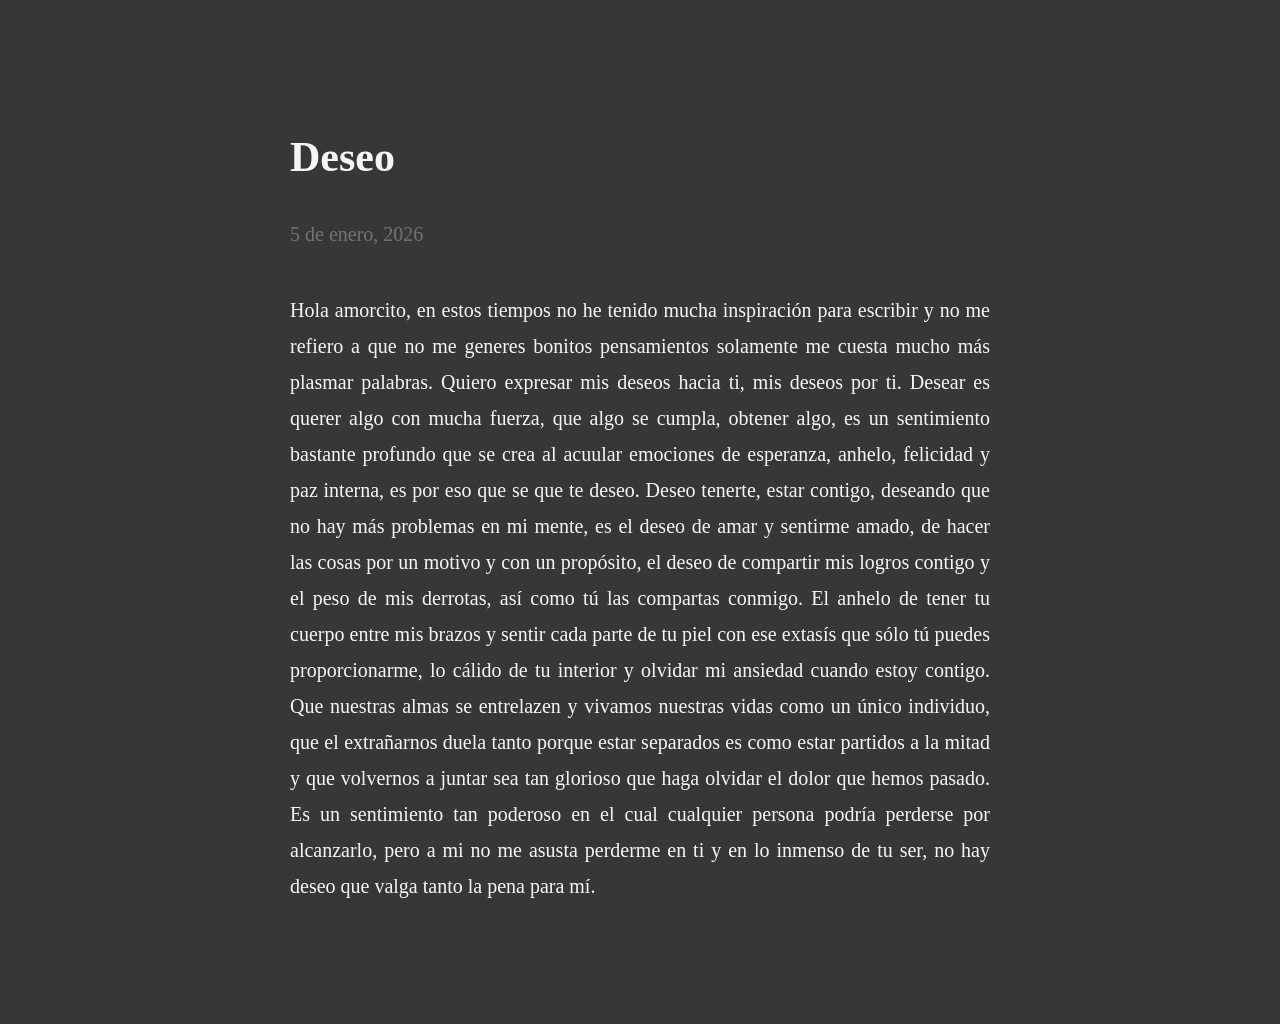
==== textos/texto-001.html @ 260b7d31 "Add files via upload" ====
<!DOCTYPE html>
<html lang="es">
<head>


  <meta charset="UTF-8">
  <title>Deseo</title>
  <link rel="stylesheet" href="../style.css">
  <link rel="stylesheet" href="../lectura.css">
</head>
<body>

  <article>
    <h1>Deseo</h1>
    <p class="fecha">5 de enero, 2026</p>

    <div class="contenido">
      <p>
        Hola amorcito, en estos tiempos no he tenido mucha inspiración para escribir y no me refiero a que no me generes bonitos pensamientos solamente me cuesta mucho más plasmar palabras.
        Quiero expresar mis deseos hacia ti, mis deseos por ti.
        Desear es querer algo con mucha fuerza, que algo se cumpla, obtener algo, es un sentimiento bastante profundo que se crea al acuular emociones de esperanza, anhelo, felicidad y paz interna, es por eso que se que te deseo.
        Deseo tenerte, estar contigo, deseando que no hay más problemas en mi mente, es el deseo de amar y sentirme amado, de hacer las cosas por un motivo y con un propósito, el deseo de compartir mis logros contigo y el peso de mis derrotas, así como tú las compartas conmigo.
        El anhelo de tener tu cuerpo entre mis brazos y sentir cada parte de tu piel con ese extasís que sólo tú puedes proporcionarme, lo cálido de tu interior y olvidar mi ansiedad cuando estoy contigo.
        Que nuestras almas se entrelazen y vivamos nuestras vidas como un único individuo, que el extrañarnos duela tanto porque estar separados es como estar partidos a la mitad y que volvernos a juntar sea tan glorioso que haga olvidar el dolor que hemos pasado.
        Es un sentimiento tan poderoso en el cual cualquier persona podría perderse por alcanzarlo, pero a mi no me asusta perderme en ti y en lo inmenso de tu ser, no hay deseo que valga tanto la pena para mí.
      </p>
    </div>
  </article>

</body>
</html>
---- style.css ----
body {
  font-family: Georgia, "Times New Roman", serif;
  background-color: #f4f1ec;
  color: #222;
  margin: 0;
  padding: 40px;
}

h1 {
  font-size: 42px;
  margin-bottom: 10px;
}

p {
  font-size: 20px;
  max-width: 1000px;
  text-align: justify;
}
.destacado img {
  width: 100%;
  max-height: 350px;
  object-fit: cover;
  border-radius: 12px;
  margin-bottom: 20px;
}
.portada {
  width: 100%;
  max-height: 350px;
  overflow: hidden;
  border-radius: 14px;
  margin-bottom: 20px;
}

.portada img {
  width: 100%;
  height: 100%;
  object-fit: cover;
}
.portada-principal {
  width: 100%;
  max-height: 360px;
  object-fit: cover;
  border-radius: 14px;
  margin-bottom: 20px;
}
.banner {
  background-color: #e0ddd7;
  padding: 40px 20px;
  margin: -40px -40px 40px -40px;
  text-align: center;
}

.banner h1 {
  margin: 0;
  font-size: 48px;
}
.banner {
  position: relative;
}

.icono {
  position: absolute;
  top: 10px;
  width: 100px;
}

.izquierda {
  left: 40px;
}

.derecha {
  right: 40px;
}
.seccion {
  display: flex;
  align-items: center;
  gap: 20px;
  margin: 60px 0 30px;
  color: #555;
  font-size: 18px;
}

.seccion::before,
.seccion::after {
  content: "";
  flex: 1;
  height: 1px;
  background: #bbb;
}
#ultimos {
  display: flex;
  gap: 20px;
  flex-wrap: wrap;
}
.tarjeta {
  width: 260px;
  padding: 20px;
  border: 1px solid #ccc;
  border-radius: 14px;
  background: white;
}

.tarjeta h3 {
  margin: 0 0 8px;
  font-size: 20px;
}

.tarjeta .fecha {
  font-size: 13px;
  color: #777;
  margin-bottom: 12px;
}

.tarjeta a {
  text-decoration: none;
  color: #222;
  font-weight: bold;
}

.proximamente {
  display: flex;
  align-items: center;
  justify-content: center;
  font-style: italic;
  color: #777;
}

a {
  color: #881818;
  text-decoration: none;
}

a:hover {
  text-decoration: underline;
}
.tarjeta a {
  color: #881818;
  font-weight: 600;
}
---- lectura.css ----
body {
  background-color: #383636;
  color: #f7f4f4;
}

article {
  max-width: 700px;
  margin: 80px auto;
  line-height: 1.8;
}

article h1 {
  font-size: 42px;
  margin-bottom: 10px;
}

.fecha {
  color: #727171;
  margin-bottom: 40px;
}

.contenido p {
  font-size: 20px;
  margin-bottom: 20px;
}
article {
  text-shadow: 0 0 1px rgba(255,255,255,0.05);
}
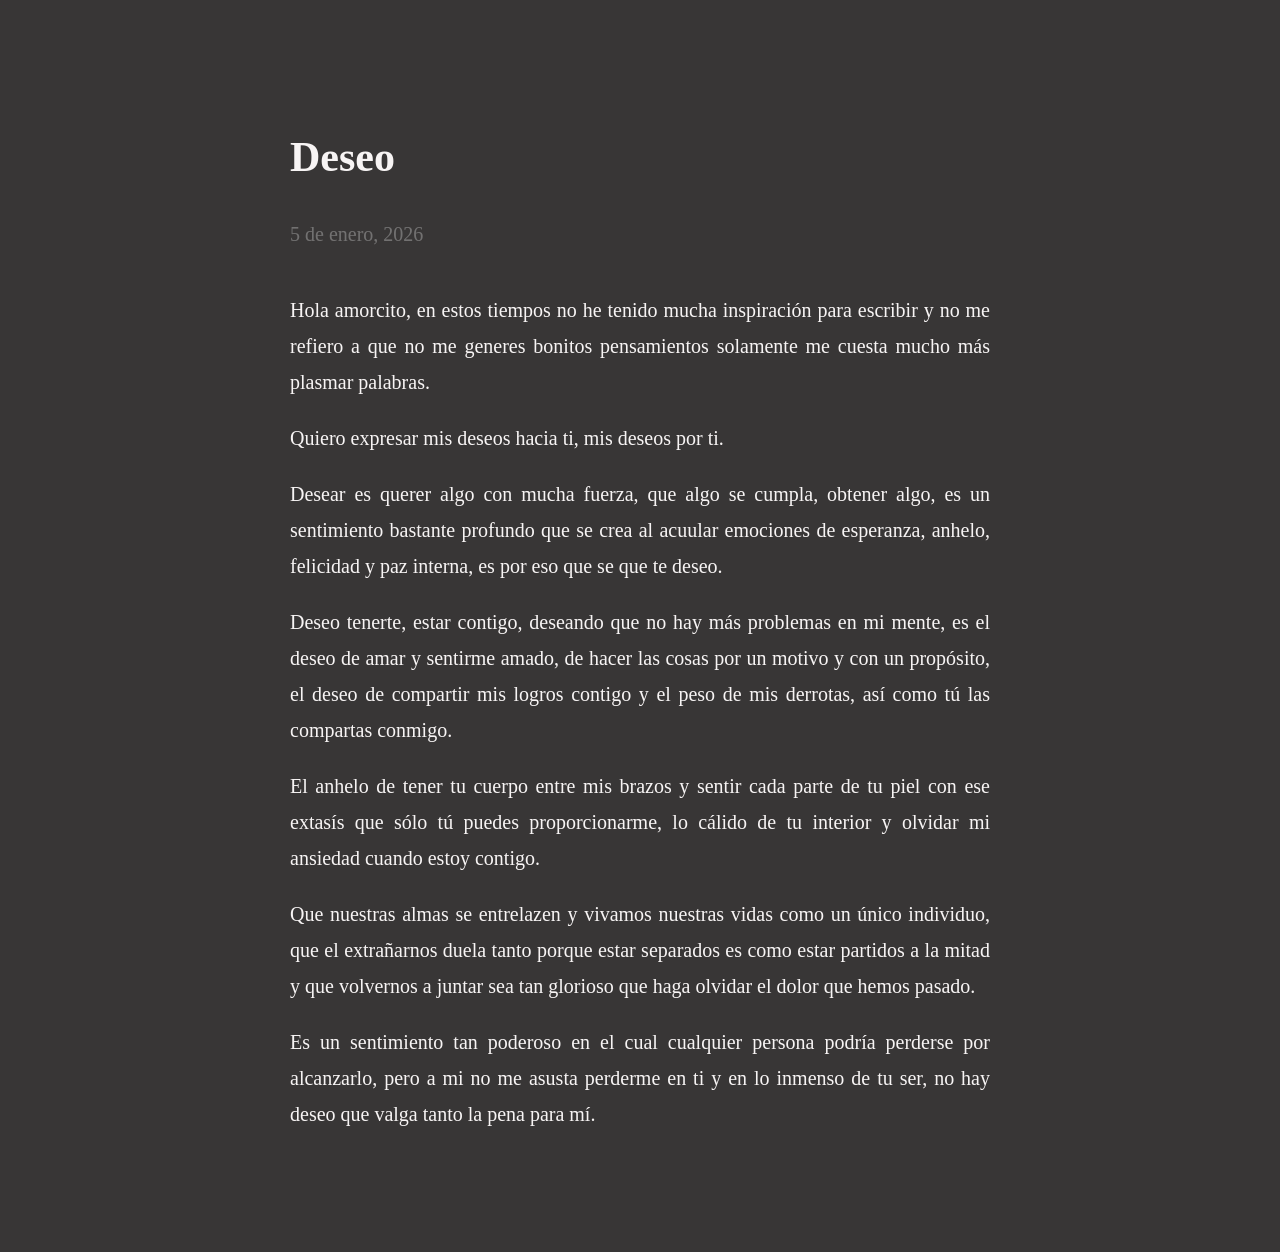
==== commit dec82222: "Add files via upload" ====
--- a/textos/texto-001.html
+++ b/textos/texto-001.html
@@ -9,6 +9,7 @@
   <link rel="stylesheet" href="../style.css">
   <link rel="stylesheet" href="../lectura.css">
 </head>
+<script src="../nav.js"></script>
 <body>
 
   <article>
@@ -16,16 +17,16 @@
     <p class="fecha">5 de enero, 2026</p>
 
     <div class="contenido">
-      <p>
-        Hola amorcito, en estos tiempos no he tenido mucha inspiración para escribir y no me refiero a que no me generes bonitos pensamientos solamente me cuesta mucho más plasmar palabras.
-        Quiero expresar mis deseos hacia ti, mis deseos por ti.
-        Desear es querer algo con mucha fuerza, que algo se cumpla, obtener algo, es un sentimiento bastante profundo que se crea al acuular emociones de esperanza, anhelo, felicidad y paz interna, es por eso que se que te deseo.
-        Deseo tenerte, estar contigo, deseando que no hay más problemas en mi mente, es el deseo de amar y sentirme amado, de hacer las cosas por un motivo y con un propósito, el deseo de compartir mis logros contigo y el peso de mis derrotas, así como tú las compartas conmigo.
-        El anhelo de tener tu cuerpo entre mis brazos y sentir cada parte de tu piel con ese extasís que sólo tú puedes proporcionarme, lo cálido de tu interior y olvidar mi ansiedad cuando estoy contigo.
-        Que nuestras almas se entrelazen y vivamos nuestras vidas como un único individuo, que el extrañarnos duela tanto porque estar separados es como estar partidos a la mitad y que volvernos a juntar sea tan glorioso que haga olvidar el dolor que hemos pasado.
-        Es un sentimiento tan poderoso en el cual cualquier persona podría perderse por alcanzarlo, pero a mi no me asusta perderme en ti y en lo inmenso de tu ser, no hay deseo que valga tanto la pena para mí.
-      </p>
+      <p>Hola amorcito, en estos tiempos no he tenido mucha inspiración para escribir y no me refiero a que no me generes bonitos pensamientos solamente me cuesta mucho más plasmar palabras.</p>
+      <p>Quiero expresar mis deseos hacia ti, mis deseos por ti.</p>
+      <p>Desear es querer algo con mucha fuerza, que algo se cumpla, obtener algo, es un sentimiento bastante profundo que se crea al acuular emociones de esperanza, anhelo, felicidad y paz interna, es por eso que se que te deseo.</p>
+      <p>Deseo tenerte, estar contigo, deseando que no hay más problemas en mi mente, es el deseo de amar y sentirme amado, de hacer las cosas por un motivo y con un propósito, el deseo de compartir mis logros contigo y el peso de mis derrotas, así como tú las compartas conmigo.</p>
+      <p>El anhelo de tener tu cuerpo entre mis brazos y sentir cada parte de tu piel con ese extasís que sólo tú puedes proporcionarme, lo cálido de tu interior y olvidar mi ansiedad cuando estoy contigo.</p>
+      <p>Que nuestras almas se entrelazen y vivamos nuestras vidas como un único individuo, que el extrañarnos duela tanto porque estar separados es como estar partidos a la mitad y que volvernos a juntar sea tan glorioso que haga olvidar el dolor que hemos pasado.</p>
+      <p>Es un sentimiento tan poderoso en el cual cualquier persona podría perderse por alcanzarlo, pero a mi no me asusta perderme en ti y en lo inmenso de tu ser, no hay deseo que valga tanto la pena para mí.</p>
+    
     </div>
+    <nav class="nav-textos"></nav>
   </article>
 
 </body>
--- a/style.css
+++ b/style.css
@@ -98,8 +98,12 @@
   border: 1px solid #ccc;
   border-radius: 14px;
   background: white;
+  transition: transform 0.2s ease, box-shadow 0.2s ease;
 }
-
+.tarjeta:hover {
+  transform: scale(1.04);
+  box-shadow: 0 8px 20px rgba(0,0,0,0.12);
+}
 .tarjeta h3 {
   margin: 0 0 8px;
   font-size: 20px;
@@ -137,3 +141,10 @@
   color: #881818;
   font-weight: 600;
 }
+.intro {
+  text-align: center;
+  max-width: 800px;
+  margin: 20px auto 50px auto;
+  font-size: 22px;
+}
+
--- a/lectura.css
+++ b/lectura.css
@@ -26,3 +26,19 @@
 article {
   text-shadow: 0 0 1px rgba(255,255,255,0.05);
 }
+.img-lateral {
+  position:absolute;
+  width: 230px;
+  top:100px
+}
+.img-lateral img {
+  width: 100%;
+  border-radius: 12px;
+}
+.img-lateral.izquierda {
+  left: 100px;
+}
+
+.img-lateral.derecha {
+  right: 100px;
+}
